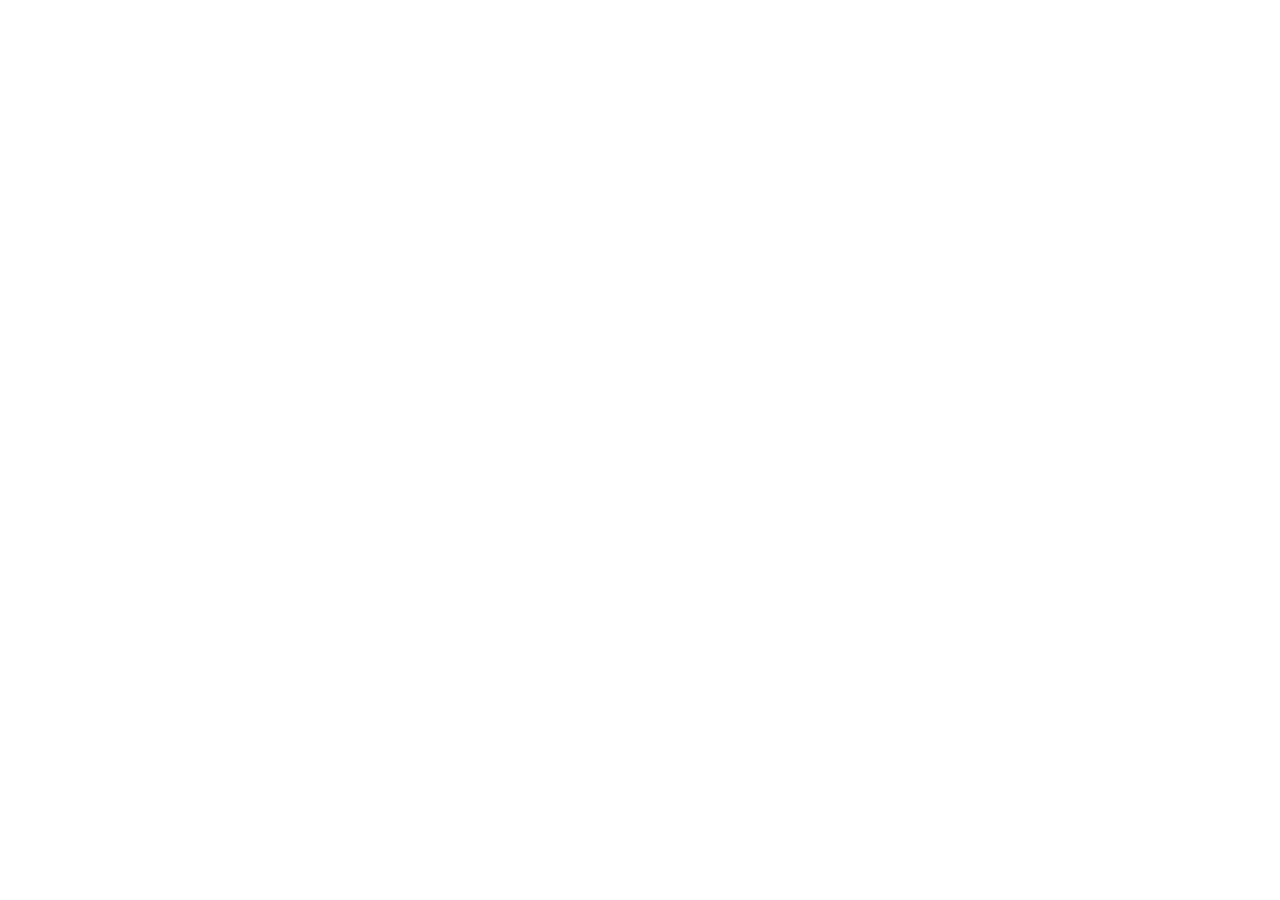
==== pages/blog.html @ 305cebca "Add basic .html pages; change FTPS->FTP Rename pages/index to pages/index.html and add basic HTML sk" ====
<!doctype html>
<html lang="en">
  <head>
    <meta charset="UTF-8" />
    <meta name="viewport" content="width=device-width, initial-scale=1.0" />
    <title>Blog</title>
  </head>
  <body></body>
</html>
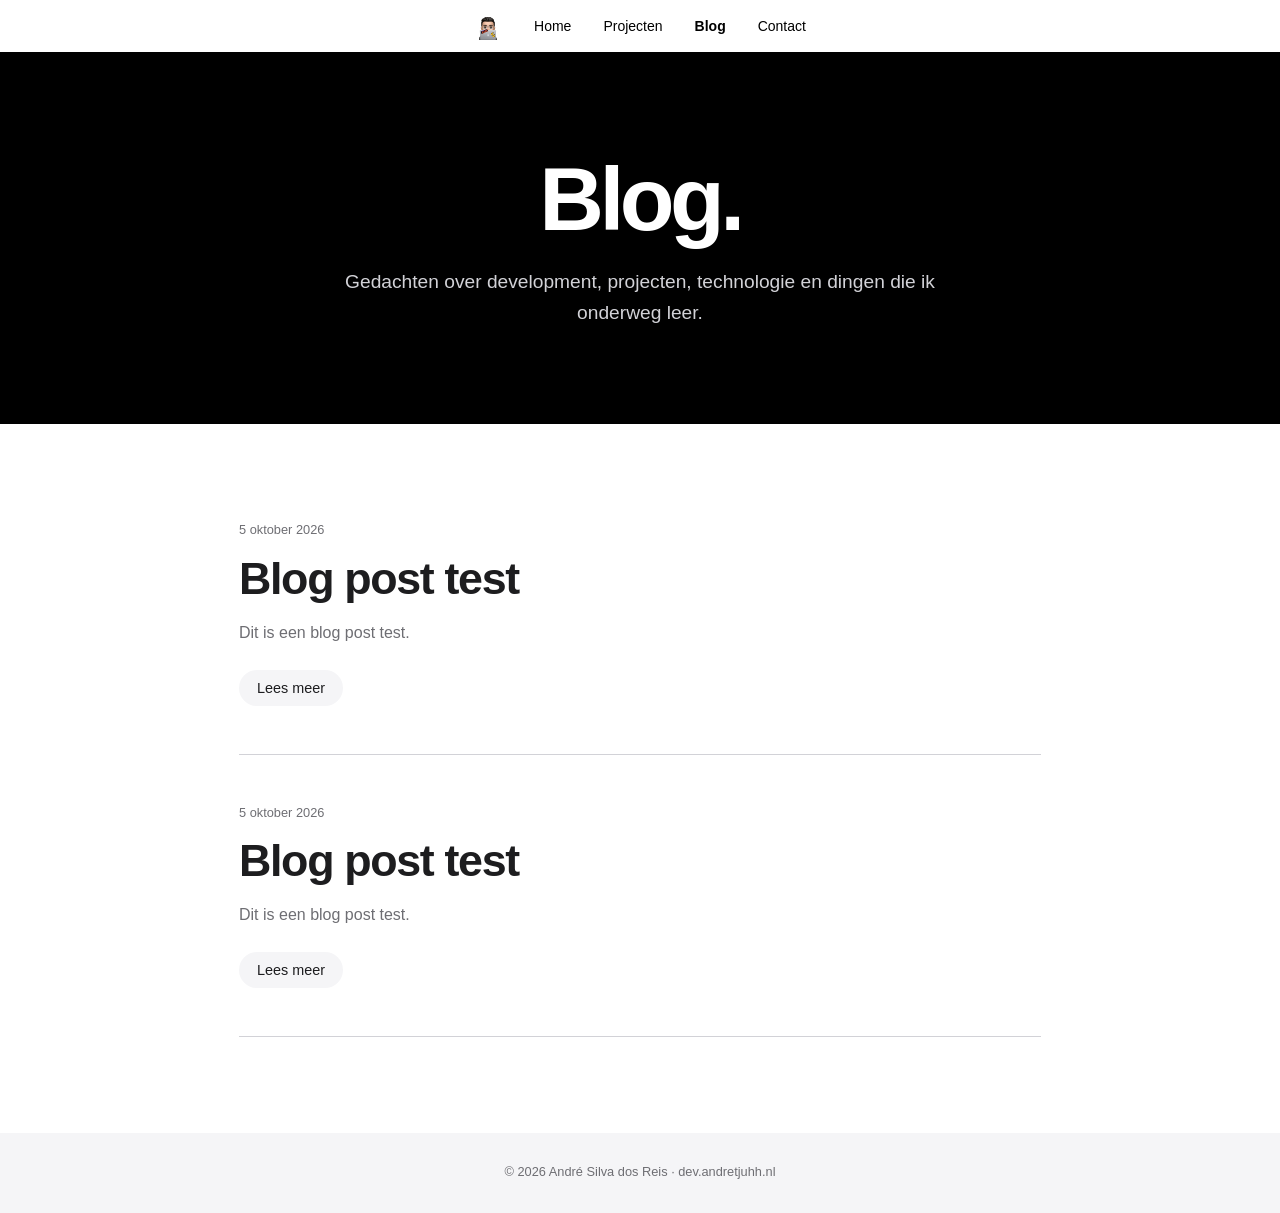
==== commit 2c58da9c: "Rebuild portfolio into multi-page site This commit restructures the portfolio into a dedicated multi" ====
--- a/pages/blog.html
+++ b/pages/blog.html
@@ -1,9 +1,96 @@
 <!doctype html>
-<html lang="en">
+<html lang="nl">
   <head>
     <meta charset="UTF-8" />
     <meta name="viewport" content="width=device-width, initial-scale=1.0" />
-    <title>Blog</title>
+    <link rel="stylesheet" href="../css/main.css" />
+
+    <title>Blog - Andre</title>
   </head>
-  <body></body>
+
+  <body>
+    <header>
+      <div class="container">
+        <nav class="nav-bar">
+          <img
+            class="nav-logo"
+            src="../assets/icons/ApplePF.png"
+            alt="Andretjuhh logo"
+          />
+
+          <a href="../index.html">Home</a>
+          <a href="./projects.html">Projecten</a>
+          <a href="./blog.html" activePage="page">Blog</a>
+          <a href="./contact.html">Contact</a>
+        </nav>
+      </div>
+    </header>
+
+    <main>
+      <section class="blog-intro">
+        <div class="container">
+          <h1>Blog.</h1>
+
+          <p>
+            Gedachten over development, projecten, technologie en dingen die ik
+            onderweg leer.
+          </p>
+        </div>
+      </section>
+
+      <section class="blog">
+        <div class="container blog-list">
+          <article class="blog-post">
+            <p class="blog-date">5 oktober 2026</p>
+
+            <h2>Blog post test</h2>
+
+            <p class="blog-preview">Dit is een blog post test.</p>
+
+            <button
+              class="read-more"
+              type="button"
+              aria-expanded="false"
+              aria-controls="blog-test-1"
+            >
+              Lees meer
+            </button>
+
+            <div class="blog-content" id="blog-test-1" hidden>
+              <p>Dit is een blog post test.</p>
+            </div>
+          </article>
+
+          <article class="blog-post">
+            <p class="blog-date">5 oktober 2026</p>
+
+            <h2>Blog post test</h2>
+
+            <p class="blog-preview">Dit is een blog post test.</p>
+
+            <button
+              class="read-more"
+              type="button"
+              aria-expanded="false"
+              aria-controls="blog-test-2"
+            >
+              Lees meer
+            </button>
+
+            <div class="blog-content" id="blog-test-2" hidden>
+              <p>Dit is een blog post test.</p>
+            </div>
+          </article>
+        </div>
+      </section>
+    </main>
+
+    <footer class="footer">
+      <div class="container footer-content">
+        <p>© 2026 André Silva dos Reis · dev.andretjuhh.nl</p>
+      </div>
+    </footer>
+
+    <script src="../js/pages/blog.js"></script>
+  </body>
 </html>
--- a/css/main.css
+++ b/css/main.css
@@ -0,0 +1,13 @@
+/* Defaults en misc*/
+@import url(./global/default.css);
+@import url(./misc/typography.css);
+/* layout */
+@import url(./layout/navigations.css);
+@import url(./layout/footer.css);
+@import url(./layout/header.css);
+
+/* Paginas */
+@import url(./pages/home.css);
+@import url(./pages/projects.css);
+@import url(./pages/blog.css);
+@import url(./pages/contact.css);
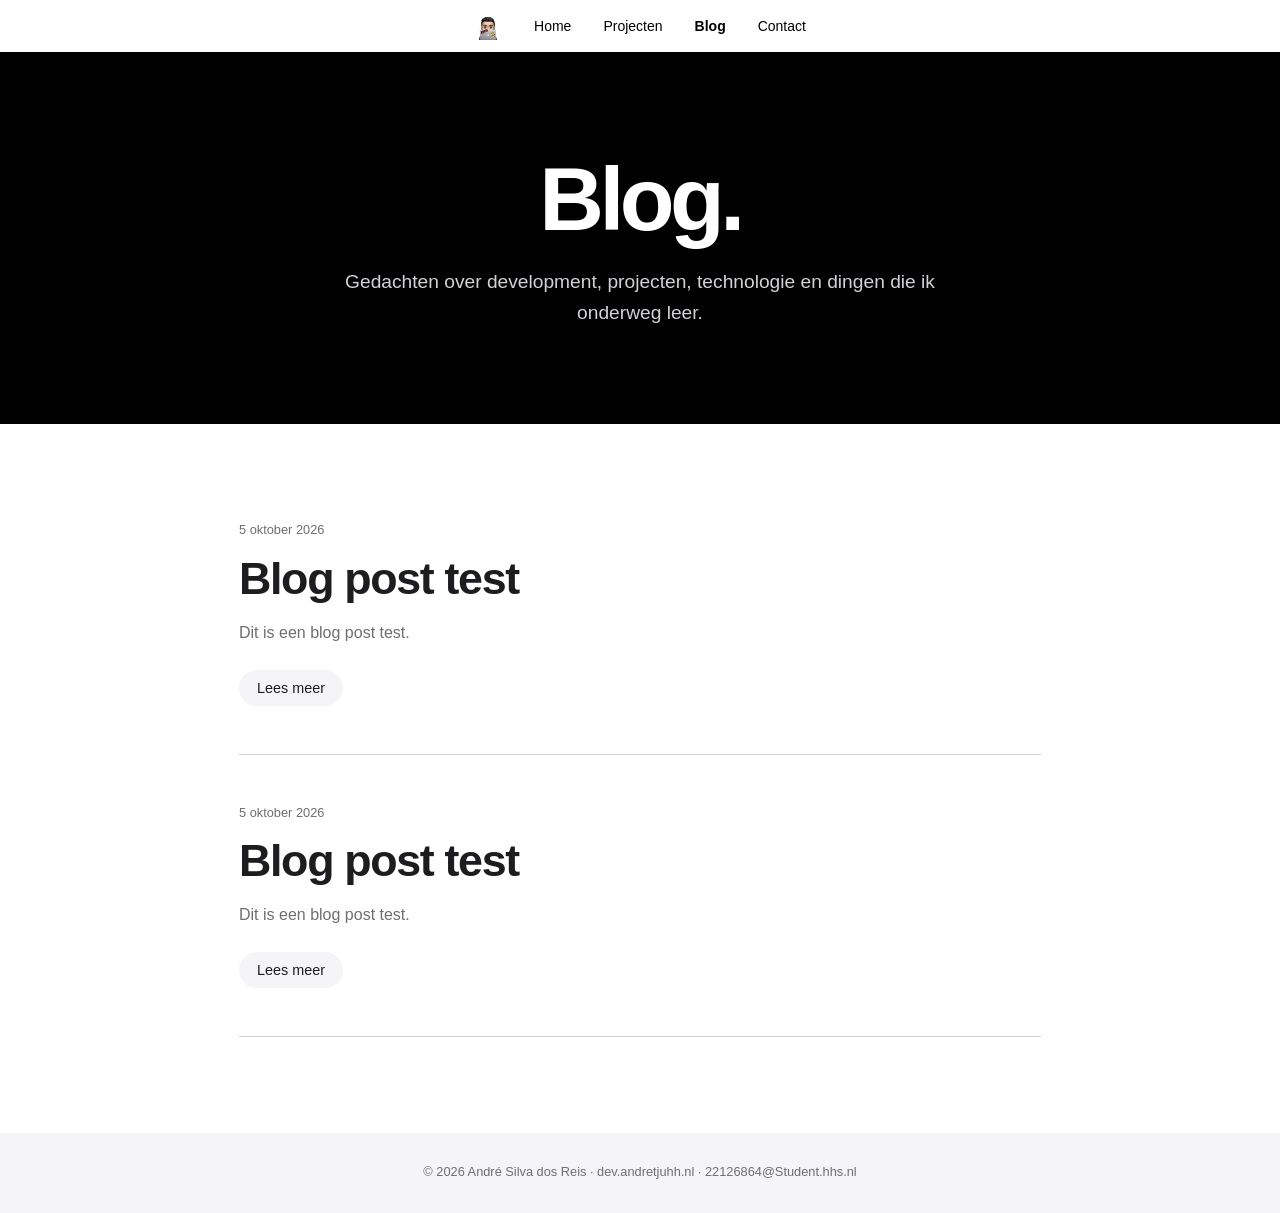
==== commit aa3444e0: "Add student email to site footer Updated the footer text across the main pages to include the studen" ====
--- a/pages/blog.html
+++ b/pages/blog.html
@@ -87,7 +87,10 @@
 
     <footer class="footer">
       <div class="container footer-content">
-        <p>© 2026 André Silva dos Reis · dev.andretjuhh.nl</p>
+        <p>
+          © 2026 André Silva dos Reis · dev.andretjuhh.nl ·
+          22126864@Student.hhs.nl
+        </p>
       </div>
     </footer>
 
